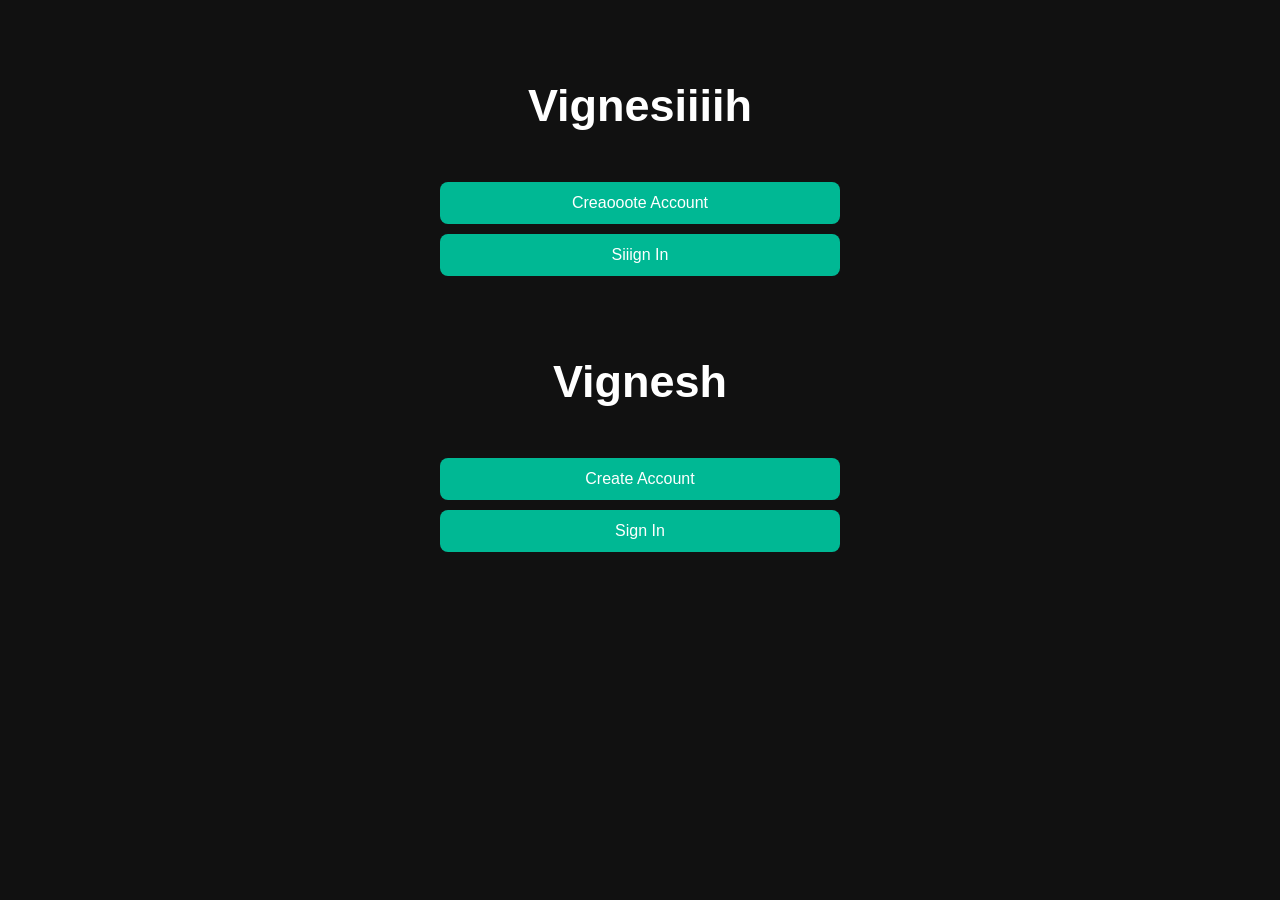
==== index.html @ 57c82fe5 "Fix typo in Sign In button text" ====
<!DOCTYPE html>
<html lang="en">
<head>
  <meta charset="UTF-8">
  <meta name="viewport" content="width=device-width, initial-scale=1.0">
  <title>Vigneshmeniia</title>
  <link rel="stylesheet" href="style.css">
</head>
<body>

<div class="container">

  <h1 id="mainTitle">Vignesiiiih</h1>

  <div class="buttons">
    <button onclick="showSignup()">Creaooote Account</button>
    <button onclick="showSignin()">Siiign In</button>
  </div>

  <!-- SIGNUP -->
  <div class="form-box" id="signupBox">

    <h2>Create Account</h2>

    <input type="text" id="signupMobile" placeholder="Mobile Number">

    <input type="password" id="signupPassword" placeholder="Password">

    <input type="password" id="signupConfirm" placeholder="Confirm Password">

    <div class="otp-box">
      <button onclick="generateOTP()">Get OTP</button>
      <span id="otpDisplay"></span>
    </div>

    <input type="text" id="otpInput" placeholder="Enter OTP">

    <button onclick="createAccount()">Create Account</button>

  </div>

  <!-- SIGNIN -->
  <div class="form-box" id="signinBox">

    <h2>Sign In</h2>

    <input type="text" id="signinMobile" placeholder="Mobile Number">

    <input type="password" id="signinPassword" placeholder="Password">

    <button onclick="signin()">Sign In</button>

  </div>

</div>

<script src="script.js"></script>

</body>
</html><!DOCTYPE html>
<html lang="en">
<head>
  <meta charset="UTF-8">
  <meta name="viewport" content="width=device-width, initial-scale=1.0">
  <title>Vignesh</title>
  <link rel="stylesheet" href="style.css">
</head>
<body>

<div class="container">

  <h1 id="mainTitle">Vignesh</h1>

  <div class="buttons">
    <button onclick="showSignup()">Create Account</button>
    <button onclick="showSignin()">Sign In</button>
  </div>

  <!-- SIGNUP -->
  <div class="form-box" id="signupBox">

    <h2>Create Account</h2>

    <input type="text" id="signupMobile" placeholder="Mobile Number">

    <input type="password" id="signupPassword" placeholder="Password">

    <input type="password" id="signupConfirm" placeholder="Confirm Password">

    <div class="otp-box">
      <button onclick="generateOTP()">Get OTP</button>
      <span id="otpDisplay"></span>
    </div>

    <input type="text" id="otpInput" placeholder="Enter OTP">

    <button onclick="createAccount()">Create Account</button>

  </div>

  <!-- SIGNIN -->
  <div class="form-box" id="signinBox">

    <h2>Sign In</h2>

    <input type="text" id="signinMobile" placeholder="Mobile Number">

    <input type="password" id="signinPassword" placeholder="Password">

    <button onclick="signin()">Sign In</button>

  </div>

</div>

<script src="script.js"></script>

</body>
</html>
---- style.css ----
body{
  margin:0;
  padding:0;
  background:#111;
  font-family:Arial;
  color:white;
}

.container{
  width:90%;
  max-width:400px;
  margin:auto;
  text-align:center;
  margin-top:80px;
}

#mainTitle{
  font-size:45px;
  margin-bottom:40px;
  cursor:pointer;
}

.buttons button,
.form-box button{
  width:100%;
  padding:12px;
  margin-top:10px;
  border:none;
  background:#00b894;
  color:white;
  font-size:16px;
  border-radius:8px;
  cursor:pointer;
}

.form-box{
  display:none;
  margin-top:20px;
}

.form-box input{
  width:100%;
  padding:12px;
  margin-top:10px;
  border:none;
  border-radius:8px;
  font-size:15px;
}

.otp-box{
  margin-top:10px;
}

#otpDisplay{
  display:block;
  margin-top:10px;
  color:yellow;
  font-size:20px;
}
---- style.css ----
body{
  margin:0;
  padding:0;
  background:#111;
  font-family:Arial;
  color:white;
}

.container{
  width:90%;
  max-width:400px;
  margin:auto;
  text-align:center;
  margin-top:80px;
}

#mainTitle{
  font-size:45px;
  margin-bottom:40px;
  cursor:pointer;
}

.buttons button,
.form-box button{
  width:100%;
  padding:12px;
  margin-top:10px;
  border:none;
  background:#00b894;
  color:white;
  font-size:16px;
  border-radius:8px;
  cursor:pointer;
}

.form-box{
  display:none;
  margin-top:20px;
}

.form-box input{
  width:100%;
  padding:12px;
  margin-top:10px;
  border:none;
  border-radius:8px;
  font-size:15px;
}

.otp-box{
  margin-top:10px;
}

#otpDisplay{
  display:block;
  margin-top:10px;
  color:yellow;
  font-size:20px;
}
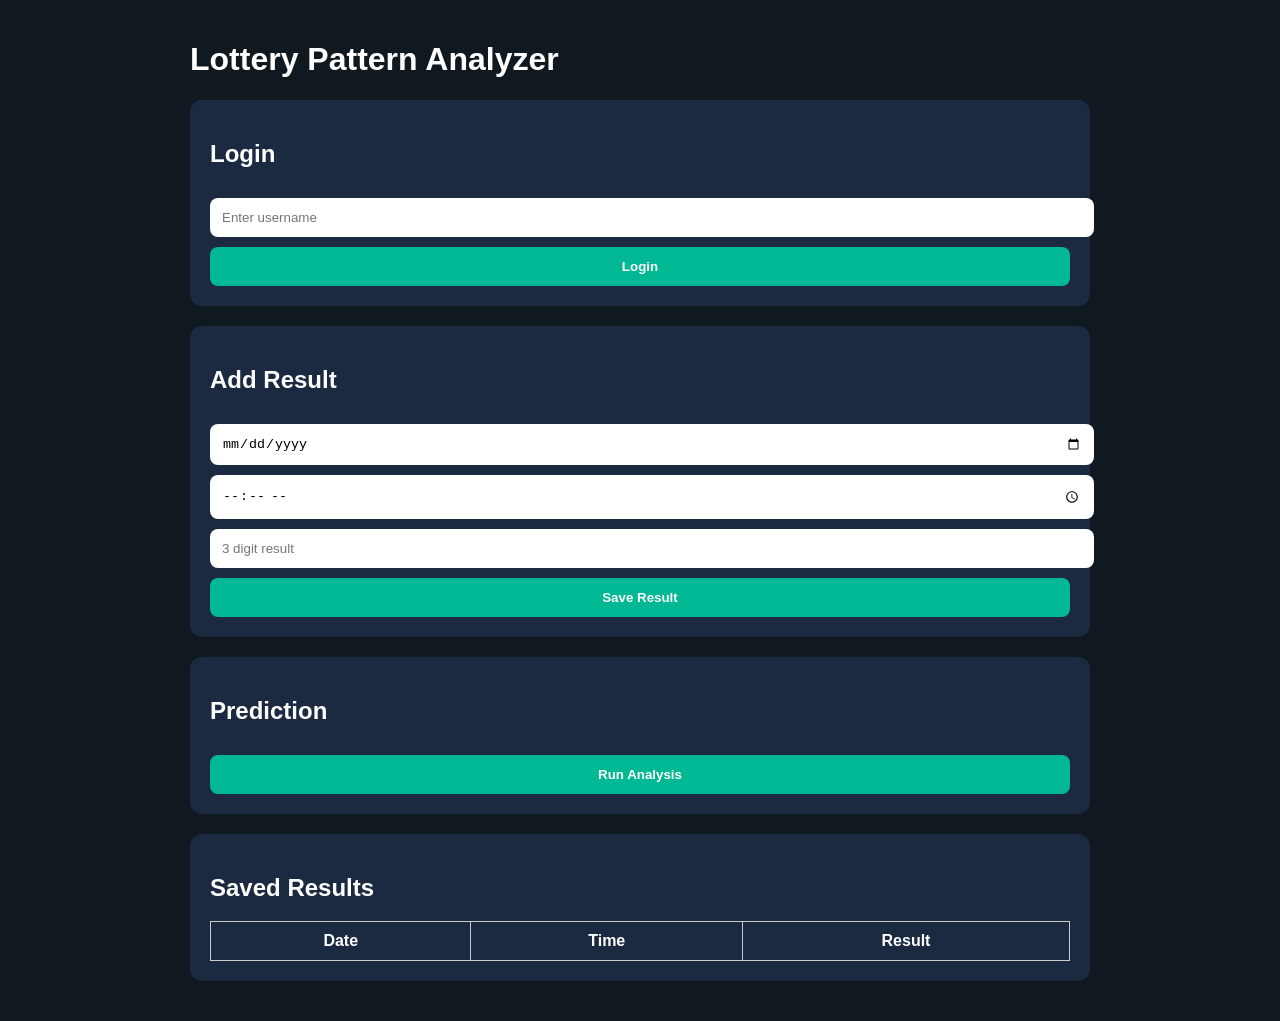
==== commit f299953c: "Add files via upload" ====
--- a/index.html
+++ b/index.html
@@ -1,119 +1,51 @@
+
 <!DOCTYPE html>
-<html lang="en">
+<html>
 <head>
-  <meta charset="UTF-8">
-  <meta name="viewport" content="width=device-width, initial-scale=1.0">
-  <title>Vigneshmeniia</title>
-  <link rel="stylesheet" href="style.css">
+<meta charset="UTF-8">
+<meta name="viewport" content="width=device-width, initial-scale=1.0">
+<title>Lottery Pattern Analyzer</title>
+<link rel="stylesheet" href="style.css">
 </head>
 <body>
+<div class="container">
+  <h1>Lottery Pattern Analyzer</h1>
 
-<div class="container">
-
-  <h1 id="mainTitle">Vignesiiiih</h1>
-
-  <div class="buttons">
-    <button onclick="showSignup()">Creaooote Account</button>
-    <button onclick="showSignin()">Siiign In</button>
+  <div class="card">
+    <h2>Login</h2>
+    <input type="text" id="username" placeholder="Enter username">
+    <button onclick="login()">Login</button>
   </div>
 
-  <!-- SIGNUP -->
-  <div class="form-box" id="signupBox">
-
-    <h2>Create Account</h2>
-
-    <input type="text" id="signupMobile" placeholder="Mobile Number">
-
-    <input type="password" id="signupPassword" placeholder="Password">
-
-    <input type="password" id="signupConfirm" placeholder="Confirm Password">
-
-    <div class="otp-box">
-      <button onclick="generateOTP()">Get OTP</button>
-      <span id="otpDisplay"></span>
-    </div>
-
-    <input type="text" id="otpInput" placeholder="Enter OTP">
-
-    <button onclick="createAccount()">Create Account</button>
-
+  <div class="card">
+    <h2>Add Result</h2>
+    <input type="date" id="date">
+    <input type="time" id="time">
+    <input type="number" id="result" placeholder="3 digit result" maxlength="3">
+    <button onclick="saveResult()">Save Result</button>
   </div>
 
-  <!-- SIGNIN -->
-  <div class="form-box" id="signinBox">
-
-    <h2>Sign In</h2>
-
-    <input type="text" id="signinMobile" placeholder="Mobile Number">
-
-    <input type="password" id="signinPassword" placeholder="Password">
-
-    <button onclick="signin()">Sign In</button>
-
+  <div class="card">
+    <h2>Prediction</h2>
+    <button onclick="analyze()">Run Analysis</button>
+    <div id="prediction"></div>
   </div>
 
+  <div class="card">
+    <h2>Saved Results</h2>
+    <table>
+      <thead>
+        <tr>
+          <th>Date</th>
+          <th>Time</th>
+          <th>Result</th>
+        </tr>
+      </thead>
+      <tbody id="history"></tbody>
+    </table>
+  </div>
 </div>
 
 <script src="script.js"></script>
-
-</body>
-</html><!DOCTYPE html>
-<html lang="en">
-<head>
-  <meta charset="UTF-8">
-  <meta name="viewport" content="width=device-width, initial-scale=1.0">
-  <title>Vignesh</title>
-  <link rel="stylesheet" href="style.css">
-</head>
-<body>
-
-<div class="container">
-
-  <h1 id="mainTitle">Vignesh</h1>
-
-  <div class="buttons">
-    <button onclick="showSignup()">Create Account</button>
-    <button onclick="showSignin()">Sign In</button>
-  </div>
-
-  <!-- SIGNUP -->
-  <div class="form-box" id="signupBox">
-
-    <h2>Create Account</h2>
-
-    <input type="text" id="signupMobile" placeholder="Mobile Number">
-
-    <input type="password" id="signupPassword" placeholder="Password">
-
-    <input type="password" id="signupConfirm" placeholder="Confirm Password">
-
-    <div class="otp-box">
-      <button onclick="generateOTP()">Get OTP</button>
-      <span id="otpDisplay"></span>
-    </div>
-
-    <input type="text" id="otpInput" placeholder="Enter OTP">
-
-    <button onclick="createAccount()">Create Account</button>
-
-  </div>
-
-  <!-- SIGNIN -->
-  <div class="form-box" id="signinBox">
-
-    <h2>Sign In</h2>
-
-    <input type="text" id="signinMobile" placeholder="Mobile Number">
-
-    <input type="password" id="signinPassword" placeholder="Password">
-
-    <button onclick="signin()">Sign In</button>
-
-  </div>
-
-</div>
-
-<script src="script.js"></script>
-
 </body>
 </html>
--- a/style.css
+++ b/style.css
@@ -1,59 +1,40 @@
+
 body{
+  font-family: Arial, sans-serif;
+  background:#101820;
+  color:white;
   margin:0;
-  padding:0;
-  background:#111;
-  font-family:Arial;
-  color:white;
+  padding:20px;
 }
-
 .container{
-  width:90%;
-  max-width:400px;
+  max-width:900px;
   margin:auto;
-  text-align:center;
-  margin-top:80px;
 }
-
-#mainTitle{
-  font-size:45px;
-  margin-bottom:40px;
-  cursor:pointer;
+.card{
+  background:#1b2a41;
+  padding:20px;
+  border-radius:12px;
+  margin-bottom:20px;
 }
-
-.buttons button,
-.form-box button{
-  width:100%;
-  padding:12px;
-  margin-top:10px;
-  border:none;
-  background:#00b894;
-  color:white;
-  font-size:16px;
-  border-radius:8px;
-  cursor:pointer;
-}
-
-.form-box{
-  display:none;
-  margin-top:20px;
-}
-
-.form-box input{
+input,button{
   width:100%;
   padding:12px;
   margin-top:10px;
   border:none;
   border-radius:8px;
-  font-size:15px;
 }
-
-.otp-box{
-  margin-top:10px;
+button{
+  background:#00b894;
+  color:white;
+  font-weight:bold;
+  cursor:pointer;
 }
-
-#otpDisplay{
-  display:block;
-  margin-top:10px;
-  color:yellow;
-  font-size:20px;
-}+table{
+  width:100%;
+  border-collapse:collapse;
+}
+td,th{
+  border:1px solid #ccc;
+  padding:10px;
+  text-align:center;
+}
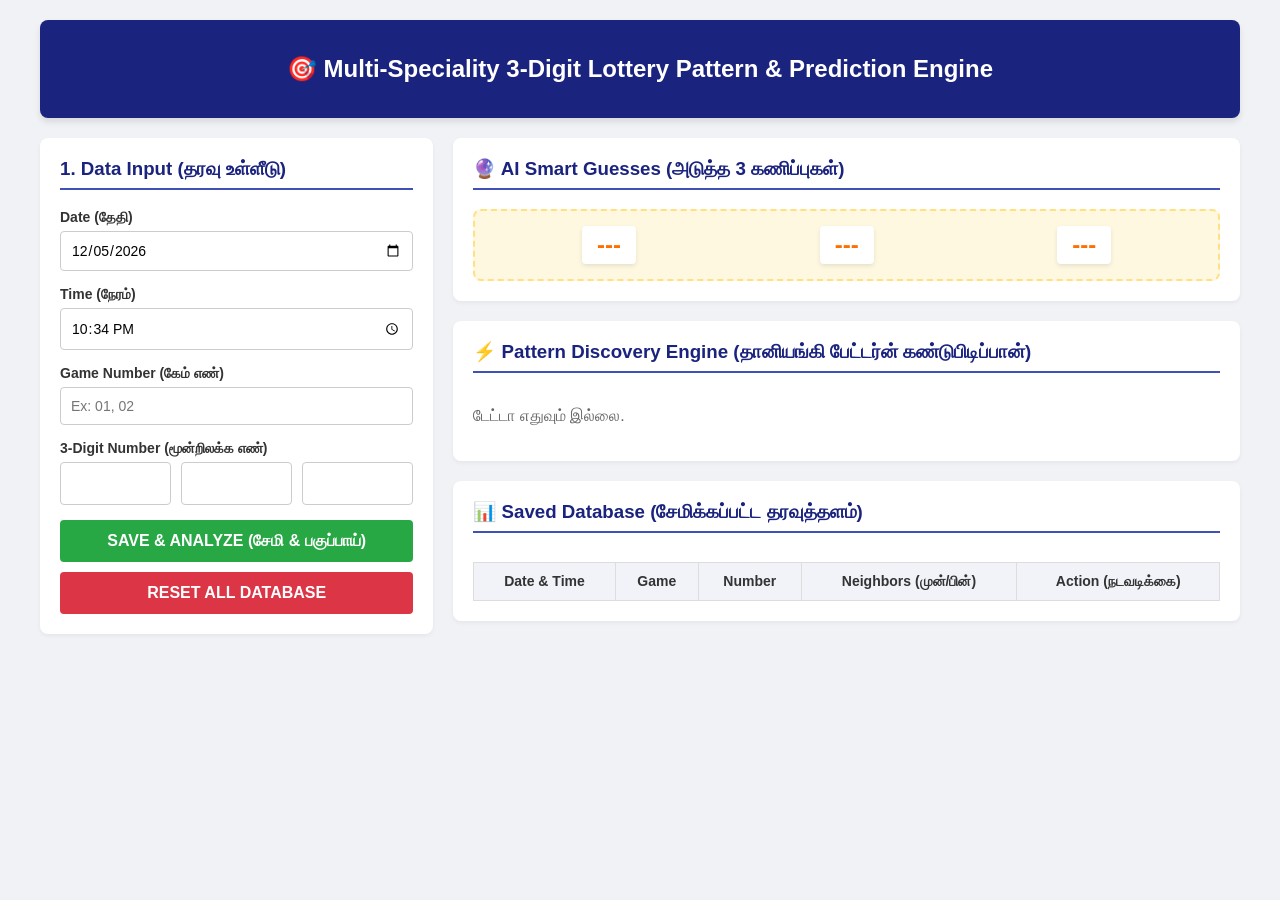
==== commit 484f4c05: "Add files via upload" ====
--- a/index.html
+++ b/index.html
@@ -1,49 +1,82 @@
-
 <!DOCTYPE html>
-<html>
+<html lang="en">
 <head>
-<meta charset="UTF-8">
-<meta name="viewport" content="width=device-width, initial-scale=1.0">
-<title>Lottery Pattern Analyzer</title>
-<link rel="stylesheet" href="style.css">
+    <meta charset="UTF-8">
+    <meta name="viewport" content="width=device-width, initial-scale=1.0">
+    <title>Multi-Speciality Lottery Analytics Engine</title>
+    <link rel="stylesheet" href="style.css">
 </head>
 <body>
+
 <div class="container">
-  <h1>Lottery Pattern Analyzer</h1>
+    <header>
+        <h2>🎯 Multi-Speciality 3-Digit Lottery Pattern & Prediction Engine</h2>
+    </header>
 
-  <div class="card">
-    <h2>Login</h2>
-    <input type="text" id="username" placeholder="Enter username">
-    <button onclick="login()">Login</button>
-  </div>
+    <div class="panel" id="inputPanel">
+        <h3 id="formTitle">1. Data Input (தரவு உள்ளீடு)</h3>
+        <form id="lotteryForm">
+            <div class="form-group">
+                <label>Date (தேதி)</label>
+                <input type="date" id="gameDate" required>
+            </div>
+            <div class="form-group">
+                <label>Time (நேரம்)</label>
+                <input type="time" id="gameTime" required>
+            </div>
+            <div class="form-group">
+                <label>Game Number (கேம் எண்)</label>
+                <input type="number" id="gameId" placeholder="Ex: 01, 02" required>
+            </div>
+            <div class="form-group">
+                <label>3-Digit Number (மூன்றிலக்க எண்)</label>
+                <div class="digit-inputs">
+                    <input type="text" id="d1" maxlength="1" required oninput="moveNext(this, 'd2')">
+                    <input type="text" id="d2" maxlength="1" required oninput="moveNext(this, 'd3')">
+                    <input type="text" id="d3" maxlength="1" required>
+                </div>
+            </div>
+            <button type="submit" id="submitBtn">SAVE & ANALYZE (சேமி & பகுப்பாய்)</button>
+            <button type="button" class="clear-btn" onclick="clearAllData()">RESET ALL DATABASE</button>
+        </form>
+    </div>
 
-  <div class="card">
-    <h2>Add Result</h2>
-    <input type="date" id="date">
-    <input type="time" id="time">
-    <input type="number" id="result" placeholder="3 digit result" maxlength="3">
-    <button onclick="saveResult()">Save Result</button>
-  </div>
+    <div class="results-panel">
+        <div class="panel">
+            <h3>🔮 AI Smart Guesses (அடுத்த 3 கணிப்புகள்)</h3>
+            <div class="prediction-box" id="predictionContainer">
+                <div class="pred-num">---</div>
+                <div class="pred-num">---</div>
+                <div class="pred-num">---</div>
+            </div>
+        </div>
 
-  <div class="card">
-    <h2>Prediction</h2>
-    <button onclick="analyze()">Run Analysis</button>
-    <div id="prediction"></div>
-  </div>
+        <div class="panel">
+            <h3>⚡ Pattern Discovery Engine (தானியங்கி பேட்டர்ன் கண்டுபிடிப்பான்)</h3>
+            <div id="patternAnalysis" class="scrollable">
+                <p style="color: #666;">எண்களை உள்ளீடு செய்தவுடன், அவற்றின் வடிவங்கள் இங்கே தோன்றும்...</p>
+            </div>
+        </div>
 
-  <div class="card">
-    <h2>Saved Results</h2>
-    <table>
-      <thead>
-        <tr>
-          <th>Date</th>
-          <th>Time</th>
-          <th>Result</th>
-        </tr>
-      </thead>
-      <tbody id="history"></tbody>
-    </table>
-  </div>
+        <div class="panel">
+            <h3>📊 Saved Database (சேமிக்கப்பட்ட தரவுத்தளம்)</h3>
+            <div class="scrollable">
+                <table class="grid-table">
+                    <thead>
+                        <tr>
+                            <th>Date & Time</th>
+                            <th>Game</th>
+                            <th>Number</th>
+                            <th>Neighbors (முன்/பின்)</th>
+                            <th>Action (நடவடிக்கை)</th>
+                        </tr>
+                    </thead>
+                    <tbody id="dataTableBody">
+                        </tbody>
+                </table>
+            </div>
+        </div>
+    </div>
 </div>
 
 <script src="script.js"></script>
--- a/style.css
+++ b/style.css
@@ -1,40 +1,179 @@
+* { 
+    box-sizing: border-box; 
+    font-family: 'Segoe UI', Tahoma, Geneva, Verdana, sans-serif; 
+}
+body { 
+    background-color: #f0f2f5; 
+    margin: 0; 
+    padding: 20px; 
+    color: #333; 
+}
+.container { 
+    max-width: 1200px; 
+    margin: 0 auto; 
+    display: grid; 
+    grid-template-columns: 1fr 2fr; 
+    gap: 20px; 
+}
+header { 
+    grid-column: span 2; 
+    text-align: center; 
+    background: #1a237e; 
+    color: white; 
+    padding: 15px; 
+    border-radius: 8px; 
+    box-shadow: 0 4px 6px rgba(0,0,0,0.1); 
+}
+.panel { 
+    background: white; 
+    padding: 20px; 
+    border-radius: 8px; 
+    box-shadow: 0 2px 4px rgba(0,0,0,0.05); 
+}
+h3 { 
+    border-bottom: 2px solid #3f51b5; 
+    padding-bottom: 8px; 
+    color: #1a237e; 
+    margin-top: 0; 
+}
+.form-group { 
+    margin-bottom: 15px; 
+}
+label { 
+    display: block; 
+    margin-bottom: 5px; 
+    font-weight: bold; 
+    font-size: 14px; 
+}
+input, select { 
+    width: 100%; 
+    padding: 10px; 
+    border: 1px solid #ccc; 
+    border-radius: 4px; 
+    font-size: 14px; 
+}
+.digit-inputs { 
+    display: flex; 
+    gap: 10px; 
+}
+.digit-inputs input { 
+    text-align: center; 
+    font-size: 18px; 
+    font-weight: bold; 
+}
 
-body{
-  font-family: Arial, sans-serif;
-  background:#101820;
-  color:white;
-  margin:0;
-  padding:20px;
+/* Buttons */
+button { 
+    width: 100%; 
+    padding: 12px; 
+    background: #28a745; 
+    color: white; 
+    border: none; 
+    border-radius: 4px; 
+    font-size: 16px; 
+    font-weight: bold; 
+    cursor: pointer; 
+    transition: 0.3s; 
 }
-.container{
-  max-width:900px;
-  margin:auto;
+button:hover { 
+    background: #218838; 
 }
-.card{
-  background:#1b2a41;
-  padding:20px;
-  border-radius:12px;
-  margin-bottom:20px;
+.clear-btn { 
+    background: #dc3545; 
+    margin-top: 10px; 
 }
-input,button{
-  width:100%;
-  padding:12px;
-  margin-top:10px;
-  border:none;
-  border-radius:8px;
+.clear-btn:hover { 
+    background: #c82333; 
 }
-button{
-  background:#00b894;
-  color:white;
-  font-weight:bold;
-  cursor:pointer;
+
+.action-btn { 
+    color: white; 
+    border: none; 
+    padding: 5px 10px; 
+    border-radius: 4px; 
+    cursor: pointer; 
+    font-size: 12px; 
+    margin: 2px; 
 }
-table{
-  width:100%;
-  border-collapse:collapse;
+.edit-row-btn { 
+    background: #ffc107; 
+    color: #333; 
+    font-weight: bold; 
 }
-td,th{
-  border:1px solid #ccc;
-  padding:10px;
-  text-align:center;
+.edit-row-btn:hover { 
+    background: #e0a800; 
 }
+.delete-row-btn { 
+    background: #ff4d4d; 
+}
+.delete-row-btn:hover { 
+    background: #cc0000; 
+}
+
+/* Results Styling */
+.results-panel { 
+    display: flex; 
+    flex-direction: column; 
+    gap: 20px; 
+}
+.grid-table { 
+    width: 100%; 
+    border-collapse: collapse; 
+    margin-top: 10px; 
+    font-size: 14px; 
+}
+.grid-table th, .grid-table td { 
+    border: 1px solid #ddd; 
+    padding: 10px; 
+    text-align: center; 
+}
+.grid-table th { 
+    background-color: #f1f3f9; 
+}
+.badge { 
+    padding: 4px 8px; 
+    border-radius: 4px; 
+    font-size: 12px; 
+    font-weight: bold; 
+    color: white; 
+}
+.bg-inc { background-color: #28a745; }
+.bg-dec { background-color: #dc3545; }
+.bg-rep { background-color: #ffc107; color: #333; }
+
+/* Prediction Box */
+.prediction-box { 
+    background: #fff8e1; 
+    border: 2px dashed #ffe082; 
+    padding: 15px; 
+    border-radius: 8px; 
+    display: flex; 
+    justify-content: space-around; 
+    align-items: center; 
+}
+.pred-num { 
+    font-size: 24px; 
+    font-weight: bold; 
+    color: #ff6f00; 
+    background: white; 
+    padding: 5px 15px; 
+    border-radius: 4px; 
+    box-shadow: 0 2px 4px rgba(0,0,0,0.1); 
+}
+
+.analysis-card { 
+    background: #e8eaf6; 
+    padding: 12px; 
+    border-left: 5px solid #3f51b5; 
+    margin-bottom: 8px; 
+    border-radius: 0 4px 4px 0; 
+    font-size: 13px; 
+}
+.scrollable { 
+    max-height: 400px; 
+    overflow-y: auto; 
+}
+.edit-mode { 
+    background: #fff3cd !important; 
+    border: 2px solid #ffc107 !important; 
+}
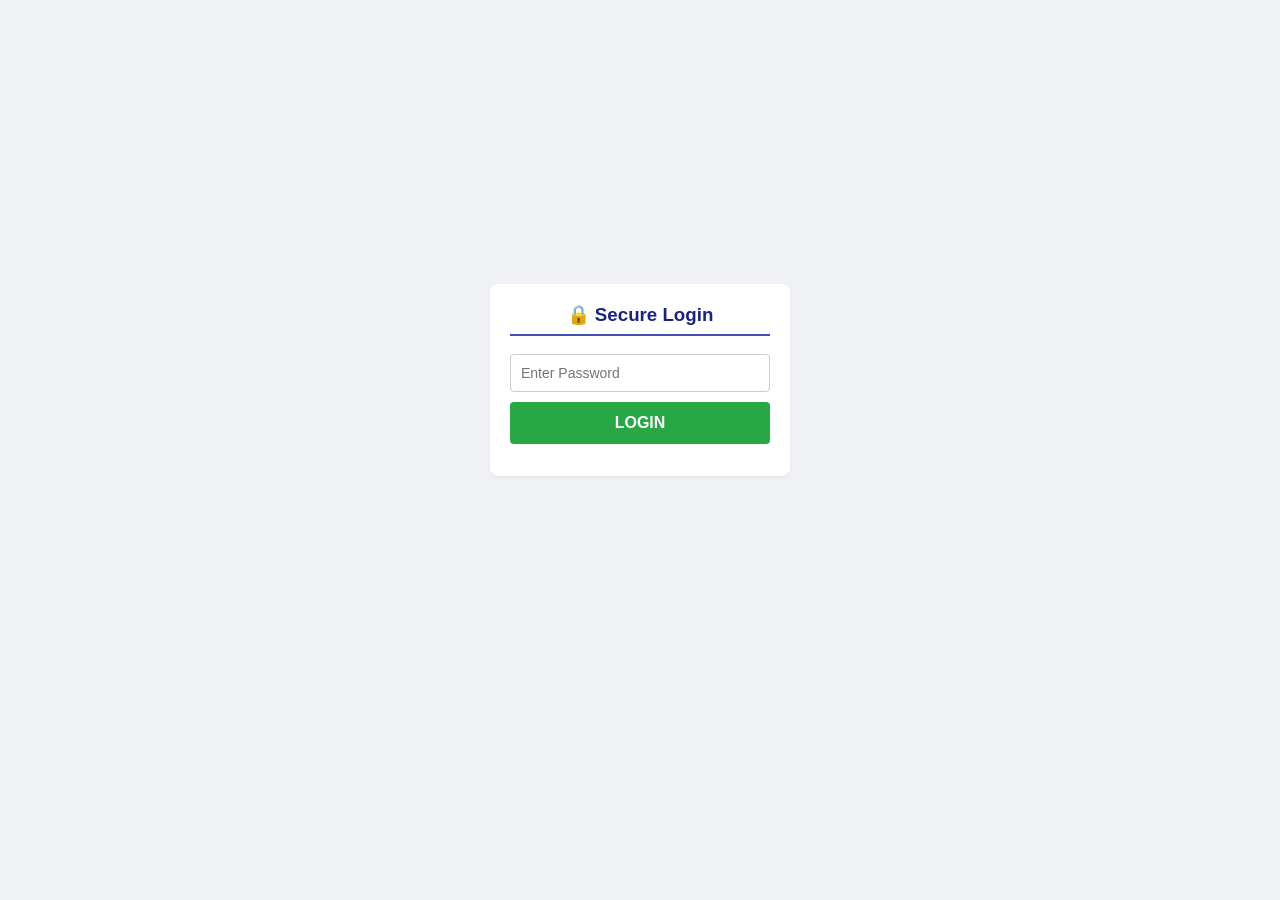
==== commit 4653f027: "Add files via upload" ====
--- a/index.html
+++ b/index.html
@@ -3,16 +3,33 @@
 <head>
     <meta charset="UTF-8">
     <meta name="viewport" content="width=device-width, initial-scale=1.0">
-    <title>Multi-Speciality Lottery Analytics Engine</title>
+    <title>Lottery Engine - Login</title>
     <link rel="stylesheet" href="style.css">
+    <style>
+        /* லாகின் பேஜ் டிசைன் */
+        #loginPanel { display: flex; flex-direction: column; align-items: center; justify-content: center; height: 80vh; }
+        #mainContainer { display: none; } /* ஆரம்பத்தில் வெப்சைட் மறைக்கப்பட்டு இருக்கும் */
+    </style>
 </head>
 <body>
 
-<div class="container">
-    <header>
+<!-- Login Section -->
+<div id="loginPanel" class="container">
+    <div class="panel" style="width: 300px; text-align: center;">
+        <h3>🔒 Secure Login</h3>
+        <input type="password" id="passwordInput" placeholder="Enter Password" style="margin-bottom: 10px;">
+        <button onclick="checkLogin()">LOGIN</button>
+        <p id="errorMsg" style="color: red; font-size: 12px;"></p>
+    </div>
+</div>
+
+<!-- Main Application (Login-ஆன பிறகு காட்டும் பகுதி) -->
+<div id="mainContainer" class="container">
+    <header style="grid-column: span 2;">
         <h2>🎯 Multi-Speciality 3-Digit Lottery Pattern & Prediction Engine</h2>
     </header>
 
+    <!-- LEFT PANEL: INPUT -->
     <div class="panel" id="inputPanel">
         <h3 id="formTitle">1. Data Input (தரவு உள்ளீடு)</h3>
         <form id="lotteryForm">
@@ -36,43 +53,24 @@
                     <input type="text" id="d3" maxlength="1" required>
                 </div>
             </div>
-            <button type="submit" id="submitBtn">SAVE & ANALYZE (சேமி & பகுப்பாய்)</button>
-            <button type="button" class="clear-btn" onclick="clearAllData()">RESET ALL DATABASE</button>
+            <button type="submit" id="submitBtn">SAVE & ANALYZE</button>
+            <button type="button" class="clear-btn" onclick="clearAllData()">RESET DATABASE</button>
         </form>
     </div>
 
+    <!-- RIGHT PANEL -->
     <div class="results-panel">
-        <div class="panel">
-            <h3>🔮 AI Smart Guesses (அடுத்த 3 கணிப்புகள்)</h3>
-            <div class="prediction-box" id="predictionContainer">
-                <div class="pred-num">---</div>
-                <div class="pred-num">---</div>
-                <div class="pred-num">---</div>
-            </div>
+        <div class="panel"><h3>🔮 AI Smart Guesses</h3>
+            <div class="prediction-box" id="predictionContainer"><div class="pred-num">---</div><div class="pred-num">---</div><div class="pred-num">---</div></div>
         </div>
-
-        <div class="panel">
-            <h3>⚡ Pattern Discovery Engine (தானியங்கி பேட்டர்ன் கண்டுபிடிப்பான்)</h3>
-            <div id="patternAnalysis" class="scrollable">
-                <p style="color: #666;">எண்களை உள்ளீடு செய்தவுடன், அவற்றின் வடிவங்கள் இங்கே தோன்றும்...</p>
-            </div>
+        <div class="panel"><h3>⚡ Pattern Discovery Engine</h3>
+            <div id="patternAnalysis" class="scrollable"></div>
         </div>
-
-        <div class="panel">
-            <h3>📊 Saved Database (சேமிக்கப்பட்ட தரவுத்தளம்)</h3>
+        <div class="panel"><h3>📊 Saved Database</h3>
             <div class="scrollable">
                 <table class="grid-table">
-                    <thead>
-                        <tr>
-                            <th>Date & Time</th>
-                            <th>Game</th>
-                            <th>Number</th>
-                            <th>Neighbors (முன்/பின்)</th>
-                            <th>Action (நடவடிக்கை)</th>
-                        </tr>
-                    </thead>
-                    <tbody id="dataTableBody">
-                        </tbody>
+                    <thead><tr><th>Date & Time</th><th>Game</th><th>Number</th><th>Neighbors</th><th>Action</th></tr></thead>
+                    <tbody id="dataTableBody"></tbody>
                 </table>
             </div>
         </div>
@@ -80,5 +78,17 @@
 </div>
 
 <script src="script.js"></script>
+<script>
+    // லாகின் லாஜிக்
+    function checkLogin() {
+        const pass = document.getElementById('passwordInput').value;
+        if(pass === "16111996") {
+            document.getElementById('loginPanel').style.display = 'none';
+            document.getElementById('mainContainer').style.display = 'grid';
+        } else {
+            document.getElementById('errorMsg').innerText = "❌ தவறான கடவுச்சொல்!";
+        }
+    }
+</script>
 </body>
 </html>
